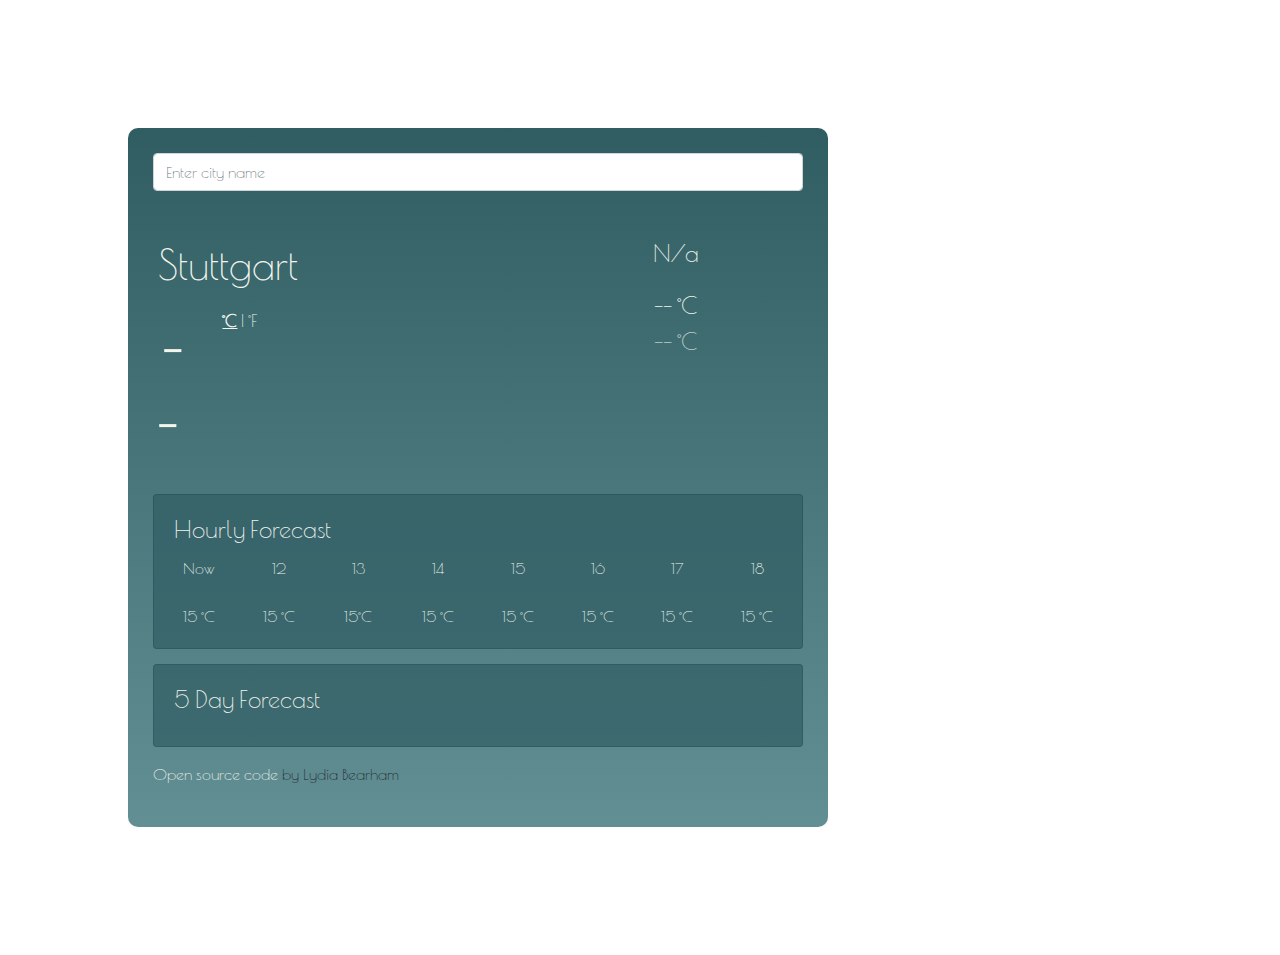
==== index.html @ b032534d "Moved forecast div to JS & created new function displayForecast" ====
<!DOCTYPE html>
<html lang="en">
<head></head>
    <meta charset="UTF-8">
    <meta http-equiv="X-UA-Compatible" content="IE=edge">
    <meta name="viewport" content="width=device-width, initial-scale=1.0">
    <title>Weather App</title>
    <link rel="stylesheet" href="https://stackpath.bootstrapcdn.com/bootstrap/4.3.1/css/bootstrap.min.css" integrity="sha384-ggOyR0iXCbMQv3Xipma34MD+dH/1fQ784/j6cY/iJTQUOhcWr7x9JvoRxT2MZw1T" crossorigin="anonymous">
    <link rel="stylesheet" href="src/style.css">
    <link rel="preconnect" href="https://fonts.gstatic.com">
    <link href="https://fonts.googleapis.com/css2?family=Poiret+One&display=swap" rel="stylesheet">
    <script src="https://kit.fontawesome.com/567b556dd1.js" crossorigin="anonymous"></script>
    <script src="https://cdn.jsdelivr.net/npm/axios/dist/axios.min.js"></script>
</head>
<body>
    <div class="container">
        <form id="enter-city">
           <input 
            type="search" 
            class="form-control" 
            placeholder="Enter city name" 
            id="current-city"
            /> 
        </form>
            <div class="row">
                <div class="col-7 current">
                    <h1 class="capitalize" id="city-name">
                        Oops
                    </h1>
                    <h3 id="current-date-time"></h3>
                    <div class="row row-temp">
                        <div class="col-2">
                            <strong class="temperature" id="current-temperature">
                                - -      
                            </strong>
                        </div>
                        <div class="col-10">
                            <span class="units"> 
                                <a href="" id="link-celsius" class="active">˚C</a> 
                                    | 
                                <a href="" id="link-fahrenheit">˚F</a>
                            </span>
                        </div>
                    </div>
                </div>
                <div class="col-5 text-center current">
                    <img src="" alt="" id="icon" />
                    <p class="capitalize weather-condition" id="condition">
                        n/a
                    </p>
                    <p>
                        <span class="weather-condition" id="high-temp">-- ˚C</span>
                        <br>
                        <span class="weather-condition min-temperature" id="low-temp">-- ˚C</span>
                    </p>
                </div>
            </div>
            <div class="card card-backround">
                <div class="card-body">
                    <id class="main-text">
                        <h4 class="card-title">
                            Hourly Forecast 
                        </h4>
                        <div class="row">
                            <div class="col-sm text-center">
                                    Now
                                <br />
                                <i class="fas fa-cloud"></i>
                                <br />
                                    15 ˚C
                            </div>
                            <div class="col-sm text-center">
                                    12
                                <br />
                                <i class="fas fa-cloud"></i>
                                <br />
                                    15 ˚C
                            </div>
                            <div class="col-sm text-center">
                                    13
                                <br />
                                <i class="fas fa-cloud"></i>
                                <br />
                                    15˚C
                            </div>
                            <div class="col-sm text-center">
                                    14
                                <br />
                                <i class="fas fa-cloud"></i>
                                <br />
                                    15 ˚C
                            </div>
                            <div class="col-sm text-center">
                                    15
                                <br />
                                <i class="fas fa-cloud"></i>
                                <br />
                                    15 ˚C
                            </div>
                            <div class="col-sm text-center">
                                    16
                                <br />
                                <i class="fas fa-cloud"></i>
                                <br />
                                    15 ˚C
                            </div>
                            <div class="col-sm text-center">
                                    17
                                <br />
                                <i class="fas fa-cloud"></i>
                                <br />
                                    15 ˚C
                            </div>
                            <div class="col-sm text-center">
                                18
                                <br />
                                <i class="fas fa-cloud"></i>
                                <br />
                                15 ˚C
                            </div>
                        </div>
                    </id>
                </div>
            </div>
            <div class="card">
                <div class="card-body">
                    <id class="main-text">
                        <h4 class="card-title">
                            5 Day Forecast 
                        </h4>
                        <div class=weather-forecast id="forecast"></div>
                    </id>
                </div>
            </div>  
            <p>
                <a 
                href="https://github.com/Lydia-b/Bears-Weather-App" 
                target="_blank"
                >   Open source code        
                </a>
                    by Lydia Bearham
            </p>
    </div>        
</body>
    <script type="text/javascript" src="src/index.js"></script>
</html>
---- src/style.css ----
.container {
    max-width: 700px;
    background-color: #2f5d62;
    background-image: linear-gradient(#2f5d62,#628f94);
    margin: 10%;
    padding: 25px;
    border-radius: 10px;
    font-family:'Poiret One', cursive;
}
.current {
    color: #f3f4ed;
    padding: 20px;
}
.card {
    margin: 15px 0px;
    background-color: rgba(47,93,98,0.7);
}
.fas{
    color: white;
}
.main-text {
    color: #f3f4ed;
}
.capitalize::first-letter {
    text-transform: capitalize;
}
.temperature {
    font-size: 50px;
    padding: 5px;
}
.units {
  position: relative;
  font-size: 17px;
  
}
.units .active {
    color: #f3f4ed;
    cursor: default;
    font-weight:700;
    text-decoration: underline;
}
.units .active:hover {
    text-decoration: none;
}
.row-temp {
    margin-top: 20px;
}
.weather-condition {
    font-size: x-large;
}
.min-temperature {
    opacity: 0.7;
}

h1 {
    padding-top: 30px;;
}

a {
    color: #f3f4ed ;
}
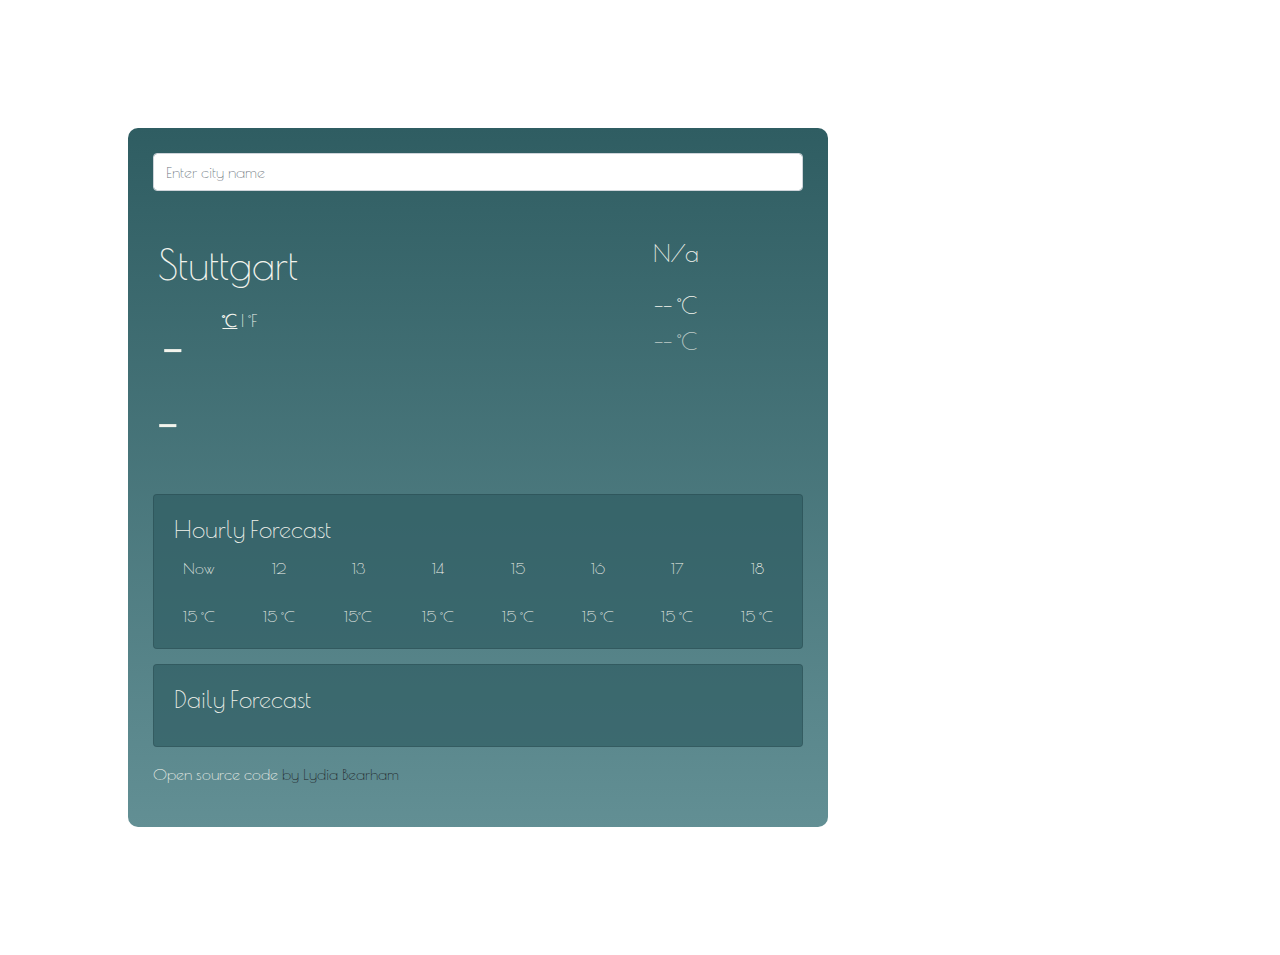
==== commit 53b5fa02: "Display daily forecast data using the API" ====
--- a/index.html
+++ b/index.html
@@ -126,7 +126,7 @@
                 <div class="card-body">
                     <id class="main-text">
                         <h4 class="card-title">
-                            5 Day Forecast 
+                            Daily Forecast 
                         </h4>
                         <div class=weather-forecast id="forecast"></div>
                     </id>
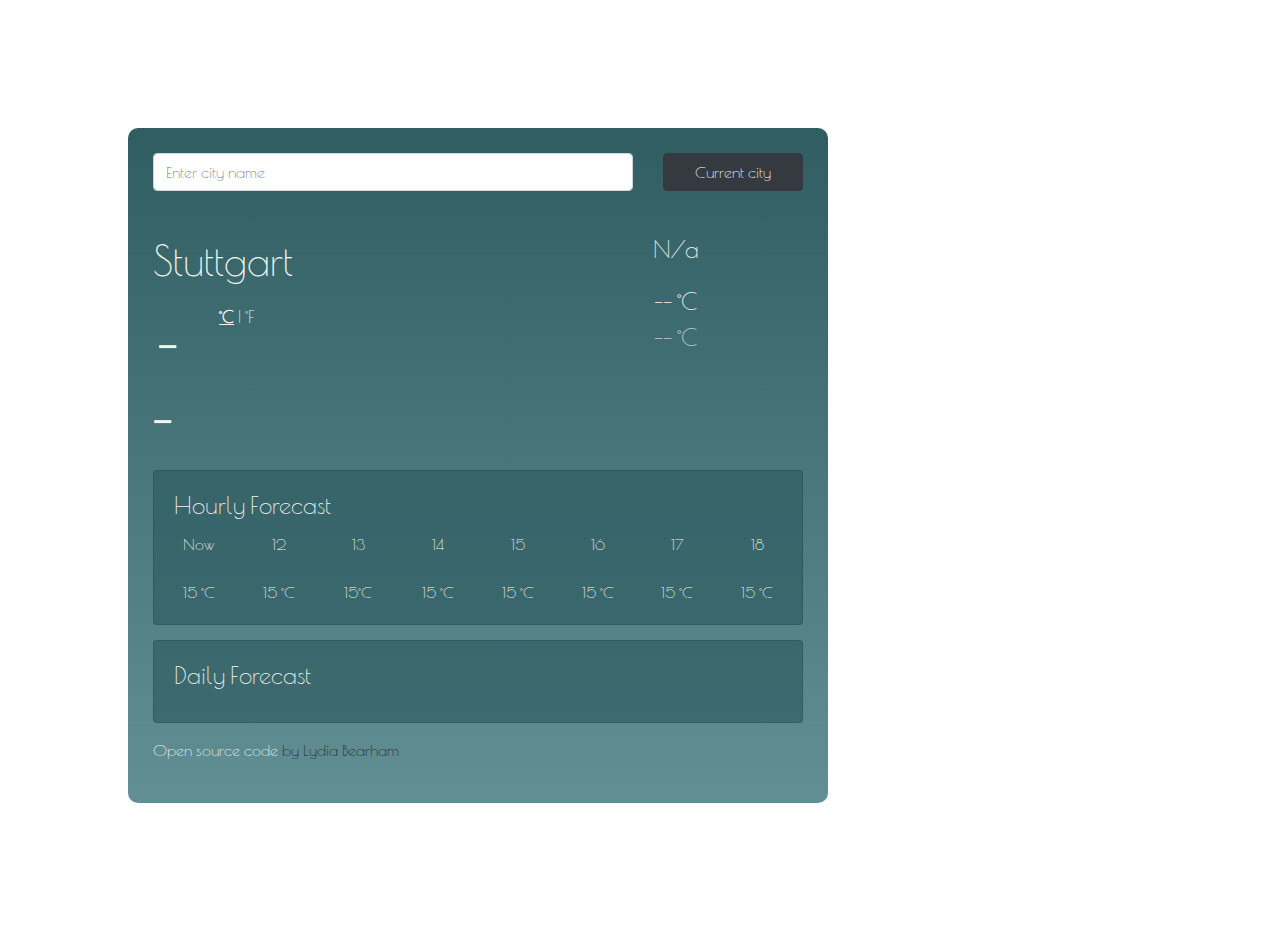
==== commit c26e5ff1: "Current city button added" ====
--- a/index.html
+++ b/index.html
@@ -14,13 +14,24 @@
 </head>
 <body>
     <div class="container">
-        <form id="enter-city">
-           <input 
-            type="search" 
-            class="form-control" 
-            placeholder="Enter city name" 
-            id="current-city"
-            /> 
+        <form id="enter-city" class="mb-3">
+            <div class="row">
+                <div class="col-9">
+                   <input 
+                    type="search" 
+                    class="form-control" 
+                    placeholder="Enter city name" 
+                    id="current-city"
+                    /> 
+                </div>
+                <div class="col-3">
+                    <input 
+                    type="submit" 
+                    value="Current city"
+                    class="btn btn-dark w-100"
+                    /> 
+                </div>
+            </div>
         </form>
             <div class="row">
                 <div class="col-7 current">
--- a/src/style.css
+++ b/src/style.css
@@ -9,7 +9,7 @@
 }
 .current {
     color: #f3f4ed;
-    padding: 20px;
+    padding: 10px, 20px, 5px, 20px;
 }
 .card {
     margin: 15px 0px;
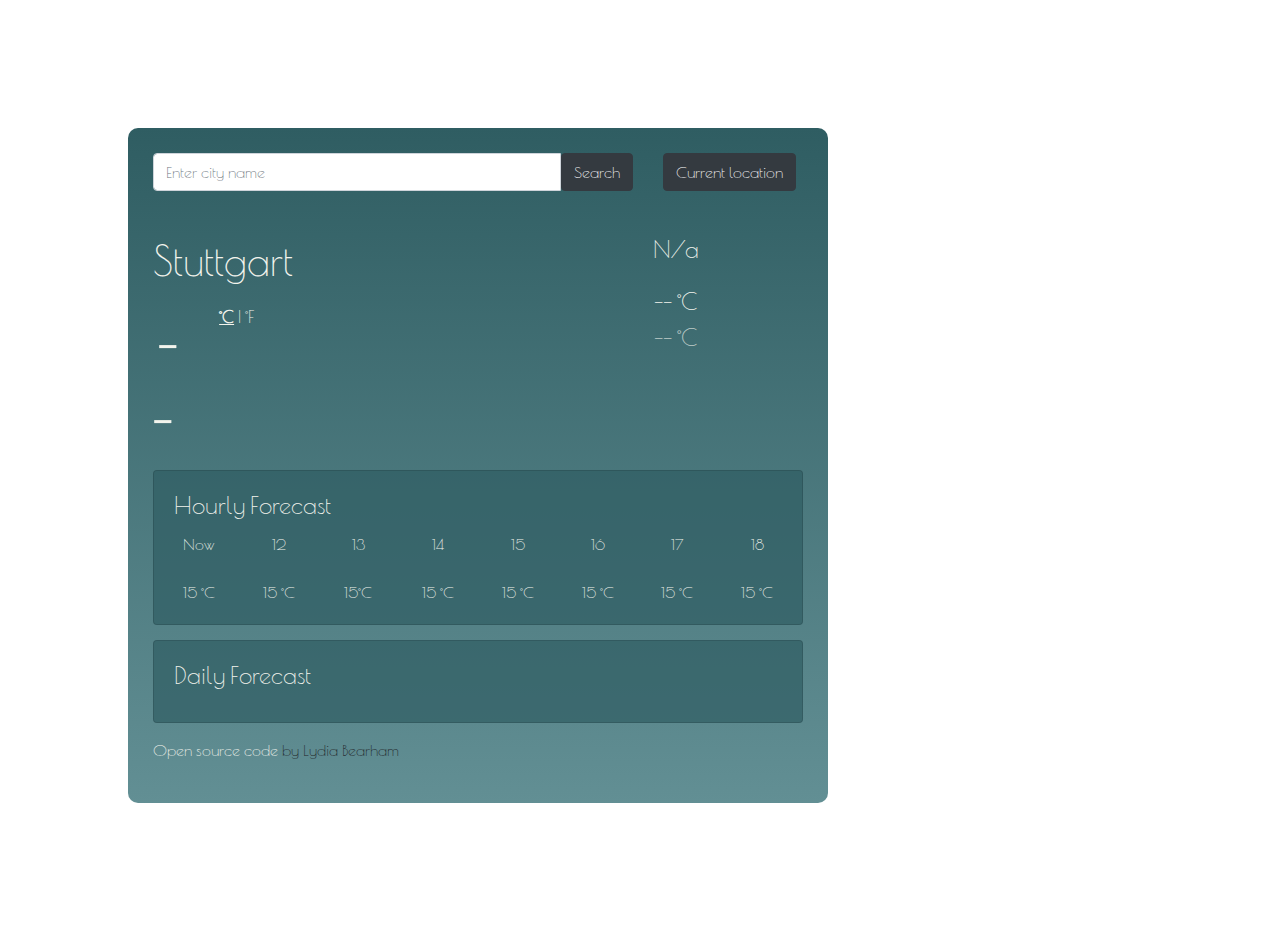
==== commit 99a597aa: "Updated search bar to include search button" ====
--- a/index.html
+++ b/index.html
@@ -14,21 +14,27 @@
 </head>
 <body>
     <div class="container">
-        <form id="enter-city" class="mb-3">
+        <form id="enter-city">
             <div class="row">
-                <div class="col-9">
-                   <input 
+                <div class="input-group mb-3 col-9">
+                  <input 
                     type="search" 
                     class="form-control" 
                     placeholder="Enter city name" 
+                    aria-describedby="button-addon2"
                     id="current-city"
-                    /> 
+                    >
+                <button 
+                    class="btn btn-dark" 
+                    type="button" 
+                    id="button-addon2">Search
+                </button>
                 </div>
                 <div class="col-3">
                     <input 
                     type="submit" 
-                    value="Current city"
-                    class="btn btn-dark w-100"
+                    value="Current location"
+                    class="btn btn-dark"
                     /> 
                 </div>
             </div>
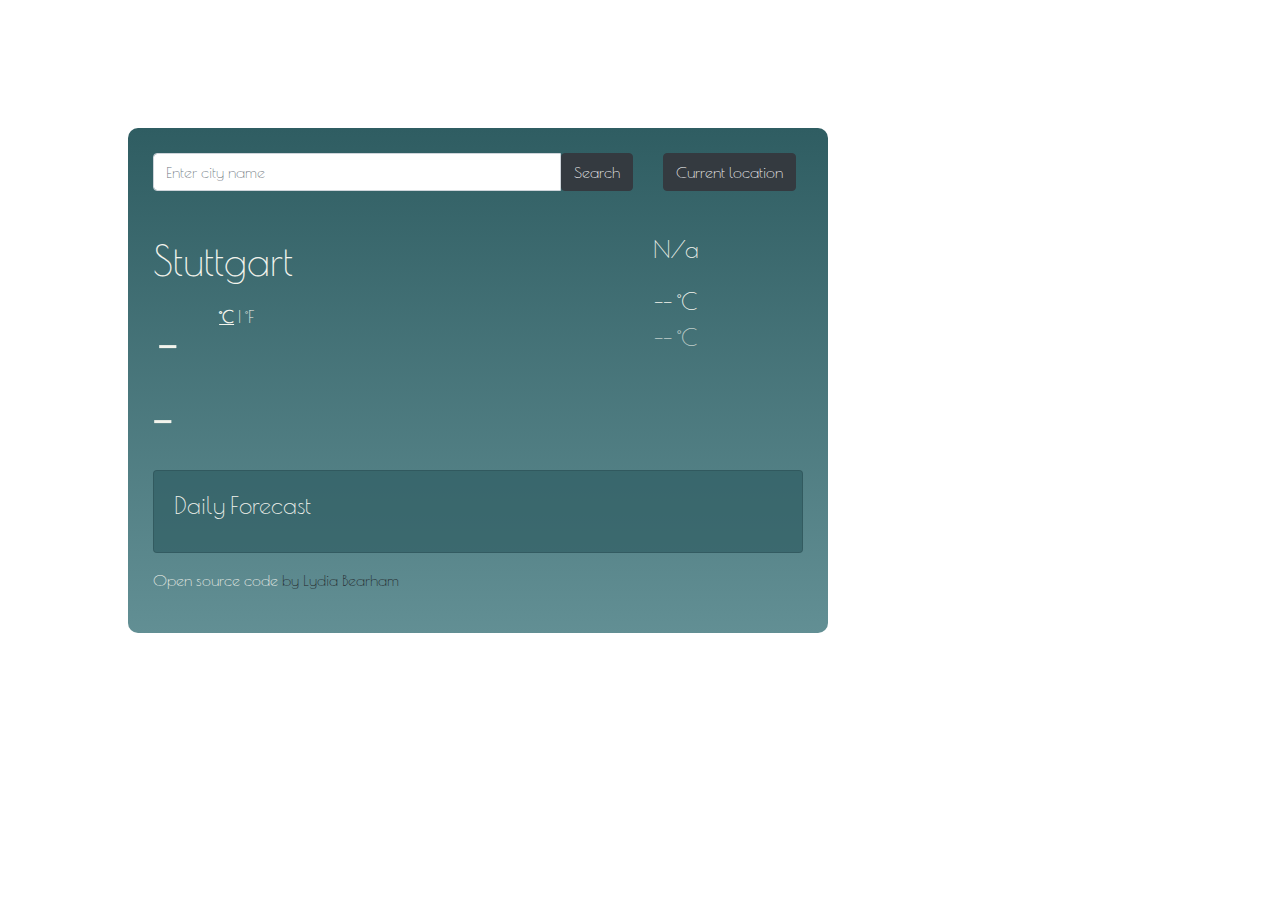
==== commit 18113057: "Removal of Hourly Forecast" ====
--- a/index.html
+++ b/index.html
@@ -72,73 +72,6 @@
                     </p>
                 </div>
             </div>
-            <div class="card card-backround">
-                <div class="card-body">
-                    <id class="main-text">
-                        <h4 class="card-title">
-                            Hourly Forecast 
-                        </h4>
-                        <div class="row">
-                            <div class="col-sm text-center">
-                                    Now
-                                <br />
-                                <i class="fas fa-cloud"></i>
-                                <br />
-                                    15 ˚C
-                            </div>
-                            <div class="col-sm text-center">
-                                    12
-                                <br />
-                                <i class="fas fa-cloud"></i>
-                                <br />
-                                    15 ˚C
-                            </div>
-                            <div class="col-sm text-center">
-                                    13
-                                <br />
-                                <i class="fas fa-cloud"></i>
-                                <br />
-                                    15˚C
-                            </div>
-                            <div class="col-sm text-center">
-                                    14
-                                <br />
-                                <i class="fas fa-cloud"></i>
-                                <br />
-                                    15 ˚C
-                            </div>
-                            <div class="col-sm text-center">
-                                    15
-                                <br />
-                                <i class="fas fa-cloud"></i>
-                                <br />
-                                    15 ˚C
-                            </div>
-                            <div class="col-sm text-center">
-                                    16
-                                <br />
-                                <i class="fas fa-cloud"></i>
-                                <br />
-                                    15 ˚C
-                            </div>
-                            <div class="col-sm text-center">
-                                    17
-                                <br />
-                                <i class="fas fa-cloud"></i>
-                                <br />
-                                    15 ˚C
-                            </div>
-                            <div class="col-sm text-center">
-                                18
-                                <br />
-                                <i class="fas fa-cloud"></i>
-                                <br />
-                                15 ˚C
-                            </div>
-                        </div>
-                    </id>
-                </div>
-            </div>
             <div class="card">
                 <div class="card-body">
                     <id class="main-text">
@@ -159,5 +92,6 @@
             </p>
     </div>        
 </body>
-    <script type="text/javascript" src="src/index.js"></script>
+
+<script type="text/javascript" src="src/index.js"></script>
 </html>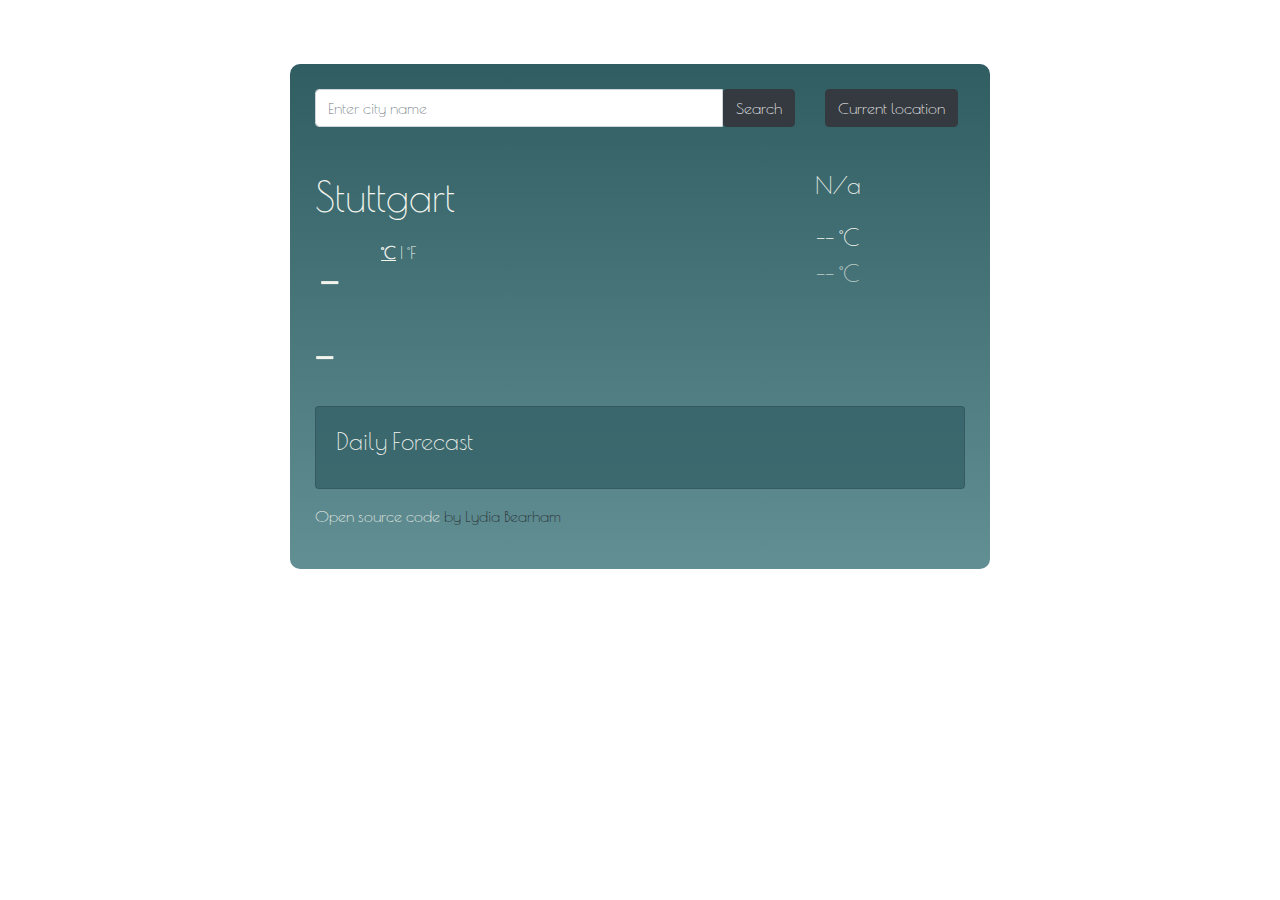
==== commit 87c8bdfa: "Code refactoring & margin change" ====
--- a/index.html
+++ b/index.html
@@ -1,6 +1,6 @@
 <!DOCTYPE html>
 <html lang="en">
-<head></head>
+<head>
     <meta charset="UTF-8">
     <meta http-equiv="X-UA-Compatible" content="IE=edge">
     <meta name="viewport" content="width=device-width, initial-scale=1.0">
@@ -24,11 +24,11 @@
                     aria-describedby="button-addon2"
                     id="current-city"
                     >
-                <button 
-                    class="btn btn-dark" 
-                    type="button" 
-                    id="button-addon2">Search
-                </button>
+                    <button 
+                        class="btn btn-dark" 
+                        type="button" 
+                        id="button-addon2">Search
+                    </button>
                 </div>
                 <div class="col-3">
                     <input 
@@ -39,57 +39,55 @@
                 </div>
             </div>
         </form>
-            <div class="row">
-                <div class="col-7 current">
-                    <h1 class="capitalize" id="city-name">
-                        Oops
-                    </h1>
-                    <h3 id="current-date-time"></h3>
-                    <div class="row row-temp">
-                        <div class="col-2">
-                            <strong class="temperature" id="current-temperature">
-                                - -      
-                            </strong>
-                        </div>
-                        <div class="col-10">
-                            <span class="units"> 
-                                <a href="" id="link-celsius" class="active">˚C</a> 
-                                    | 
-                                <a href="" id="link-fahrenheit">˚F</a>
-                            </span>
-                        </div>
+        <div class="row">
+            <div class="col-7 current">
+                <h1 class="capitalize" id="city-name">
+                    Oops
+                </h1>
+                <h3 id="current-date-time"></h3>
+                <div class="row row-temp">
+                    <div class="col-2">
+                        <strong class="temperature" id="current-temperature">
+                            - -      
+                        </strong>
+                    </div>
+                    <div class="col-10">
+                        <span class="units"> 
+                            <a href="" id="link-celsius" class="active">˚C</a> 
+                                | 
+                            <a href="" id="link-fahrenheit">˚F</a>
+                        </span>
                     </div>
                 </div>
-                <div class="col-5 text-center current">
-                    <img src="" alt="" id="icon" />
-                    <p class="capitalize weather-condition" id="condition">
-                        n/a
-                    </p>
-                    <p>
-                        <span class="weather-condition" id="high-temp">-- ˚C</span>
-                        <br>
-                        <span class="weather-condition min-temperature" id="low-temp">-- ˚C</span>
-                    </p>
-                </div>
             </div>
-            <div class="card">
-                <div class="card-body">
-                    <id class="main-text">
-                        <h4 class="card-title">
-                            Daily Forecast 
-                        </h4>
-                        <div class=weather-forecast id="forecast"></div>
-                    </id>
-                </div>
-            </div>  
-            <p>
-                <a 
-                href="https://github.com/Lydia-b/Bears-Weather-App" 
-                target="_blank"
-                >   Open source code        
-                </a>
-                    by Lydia Bearham
-            </p>
+            <div class="col-5 text-center current">
+                <img src="" alt="" id="icon" />
+                <p class="capitalize weather-condition" id="condition">
+                    n/a
+                </p>
+                <p>
+                    <span class="weather-condition" id="high-temp">-- ˚C</span>
+                    <br/>
+                    <span class="weather-condition min-temperature" id="low-temp">-- ˚C</span>
+                </p>
+            </div>
+        </div>
+        <div class="card">
+            <div class="card-body">
+                <id class="main-text">
+                    <h4 class="card-title">
+                        Daily Forecast 
+                    </h4>
+                    <div class="weather-forecast" id="forecast"></div>
+                </id>
+            </div>
+        </div>  
+        <p>
+            <a 
+            href="https://github.com/Lydia-b/Bears-Weather-App" 
+            target="_blank">Open source code        
+            </a> by Lydia Bearham
+        </p>
     </div>        
 </body>
 
--- a/src/style.css
+++ b/src/style.css
@@ -2,7 +2,8 @@
     max-width: 700px;
     background-color: #2f5d62;
     background-image: linear-gradient(#2f5d62,#628f94);
-    margin: 10%;
+    margin: auto;
+    margin-top: 5%;
     padding: 25px;
     border-radius: 10px;
     font-family:'Poiret One', cursive;
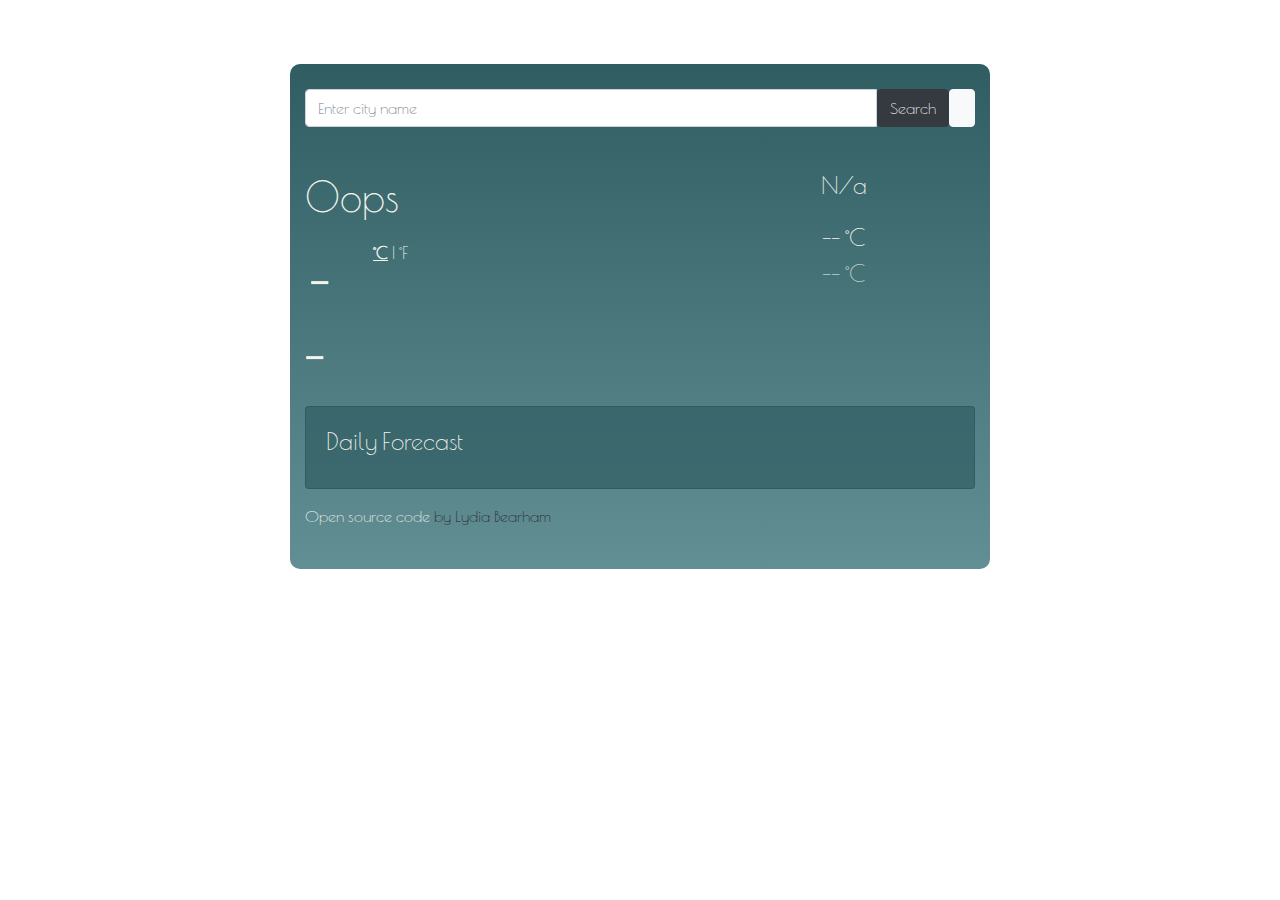
==== commit 83614182: "Refactored functions to enable "current location" button" ====
--- a/index.html
+++ b/index.html
@@ -16,7 +16,7 @@
     <div class="container">
         <form id="enter-city">
             <div class="row">
-                <div class="input-group mb-3 col-9">
+                <div class="input-group mb-3 col-12">
                   <input 
                     type="search" 
                     class="form-control" 
@@ -26,17 +26,23 @@
                     >
                     <button 
                         class="btn btn-dark" 
-                        type="button" 
-                        id="button-addon2">Search
+                        type="submit" 
+                        id="submit-button">Search
+                    </button>
+<!--                     <input 
+                    type="submit" 
+                    class="btn btn-dark fas fa-location-arrow"
+                    />  -->
+                    <button 
+                    class="btn btn-light" 
+                    type="button"
+                    id="location-button">
+                        <i class="fas fa-location-arrow" style="color:#2f5d62"></i>
                     </button>
                 </div>
-                <div class="col-3">
-                    <input 
-                    type="submit" 
-                    value="Current location"
-                    class="btn btn-dark"
-                    /> 
-                </div>
+<!--                 <div class="col-3">
+
+                </div> -->
             </div>
         </form>
         <div class="row">
--- a/src/style.css
+++ b/src/style.css
@@ -4,7 +4,8 @@
     background-image: linear-gradient(#2f5d62,#628f94);
     margin: auto;
     margin-top: 5%;
-    padding: 25px;
+    padding-top: 25px;
+    padding-bottom: 25px;
     border-radius: 10px;
     font-family:'Poiret One', cursive;
 }
@@ -53,6 +54,10 @@
     opacity: 0.7;
 }
 
+.forecastIcon {
+    width: 4rem;
+}
+
 h1 {
     padding-top: 30px;;
 }
